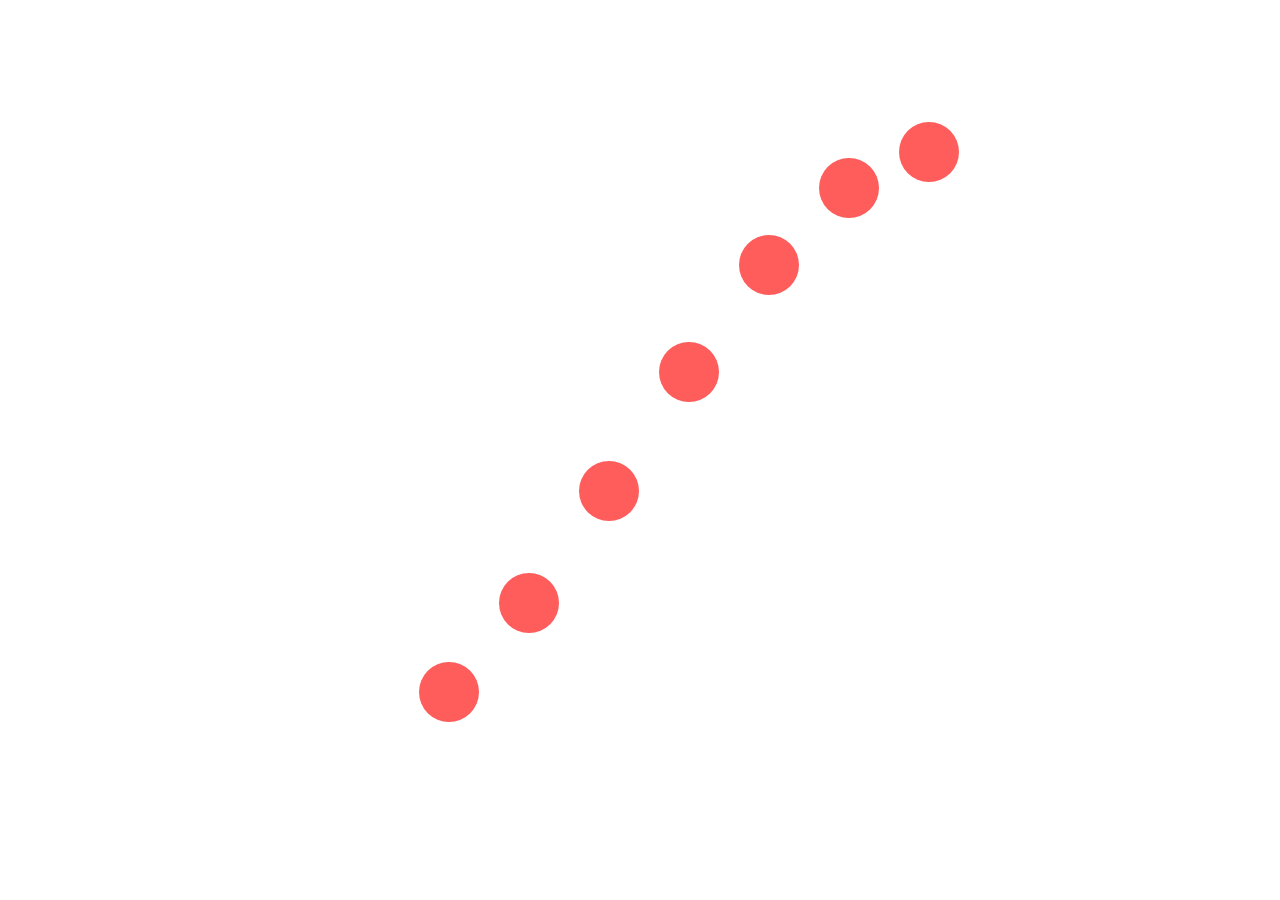
==== examples/frame/index.html @ fc6bbe8c "clean up repo and add examples" ====
<!DOCTYPE html>
<html lang="en">
	<head>
		<title>Frame</title>
		<link rel="stylesheet" href="../../src/style.css" />
	</head>
	<body>
		<script src="../../src/import.js" type="module"></script>
		<script type="module">


			class Sino extends Body {
				life = 0
				velocity = new Vector(0.5, 0)
				frame() {
					let relative_y = (Math.sin(this.position.x/200) + 1.5 ) / 3
					this.position.y = relative_y * window.innerHeight

					if (this.position.x > window.innerWidth){
						this.position.x = 0
					}
				}
			}

			new Sino().position.x = 80
			new Sino().position.x = 160
			new Sino().position.x = 240
			new Sino().position.x = 320
			new Sino().position.x = 400
			new Sino().position.x = 480
			new Sino().position.x = 560


		</script>
	</body>
</html>
---- src/style.css ----
.Looper {
	position: absolute;
	text-align: center;
	border-radius: 50%;
	background-color: #ff3333;
	opacity: 0.8;

	/*
		set by Plada 
		top, left, width, height
	*/

	/*
		optional
		background-color
	*/
}

.Visual {
	/*background-color: blue;*/
}
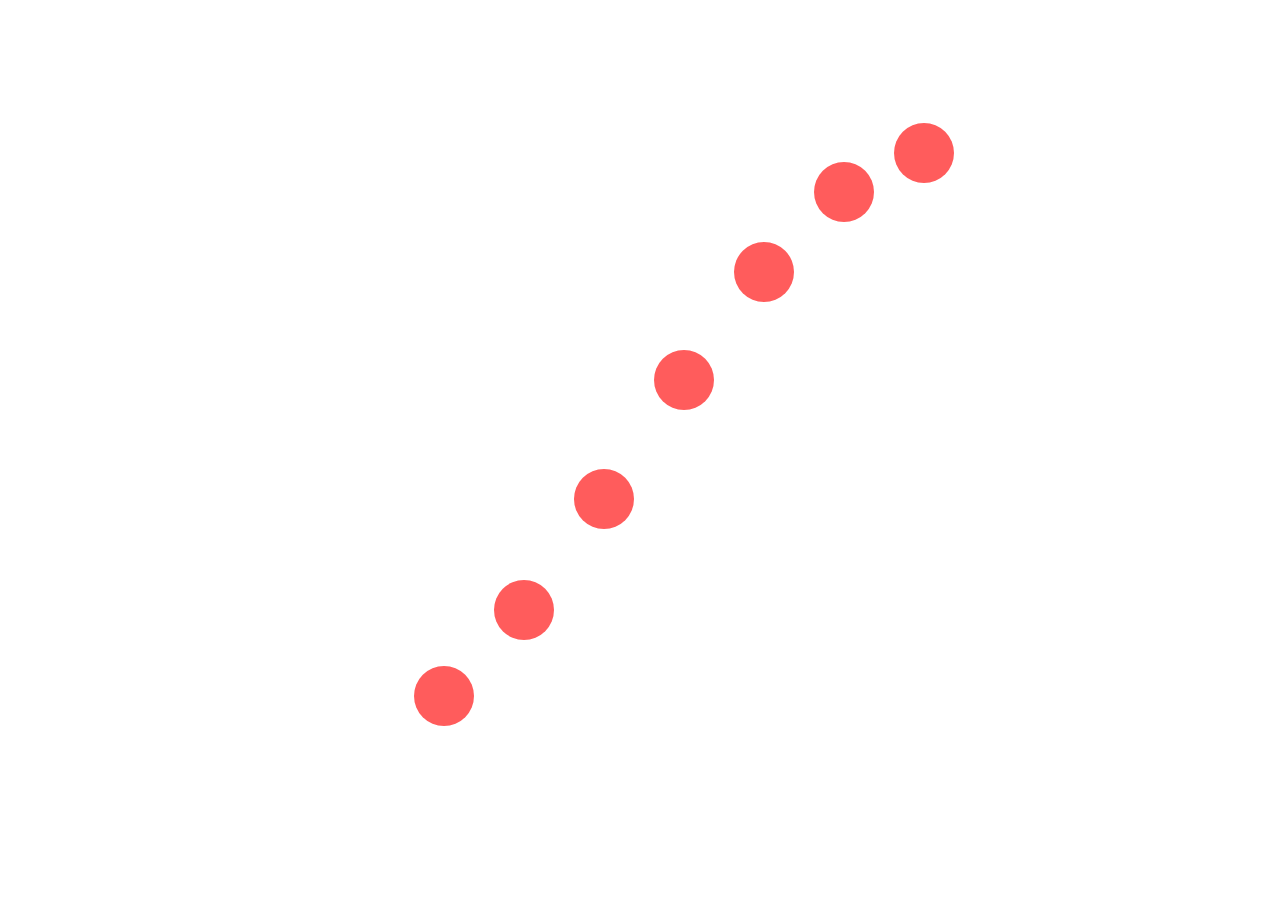
==== commit 2d26337d: "teleport functionality" ====
--- a/examples/frame/index.html
+++ b/examples/frame/index.html
@@ -10,15 +10,11 @@
 
 
 			class Sino extends Body {
-				life = 0
+				teleport = true
 				velocity = new Vector(0.5, 0)
 				frame() {
 					let relative_y = (Math.sin(this.position.x/200) + 1.5 ) / 3
 					this.position.y = relative_y * window.innerHeight
-
-					if (this.position.x > window.innerWidth){
-						this.position.x = 0
-					}
 				}
 			}
 
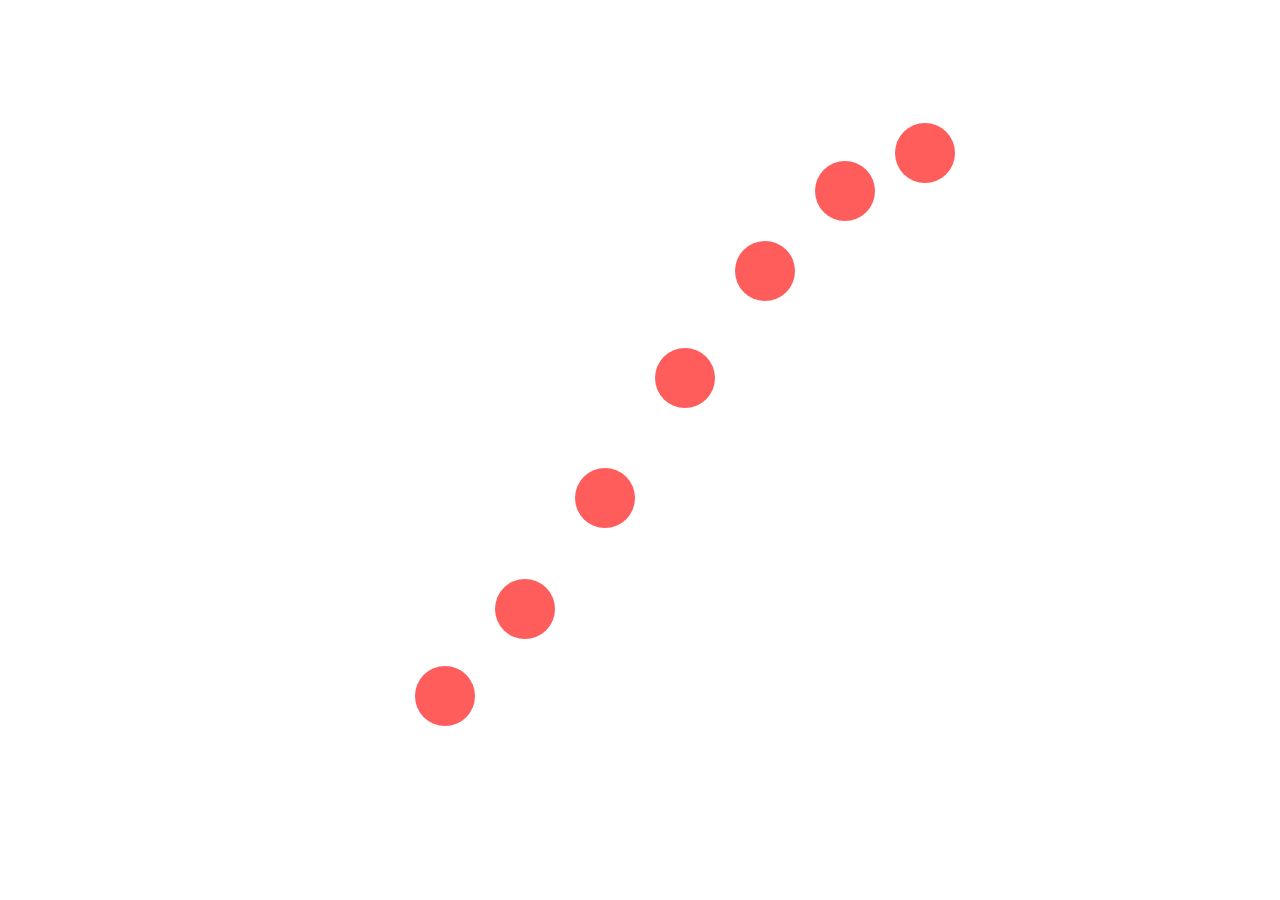
==== commit c5de29e7: "change build output" ====
--- a/examples/frame/index.html
+++ b/examples/frame/index.html
@@ -13,7 +13,7 @@
 				teleport = true
 				velocity = new Vector(0.5, 0)
 				frame() {
-					let relative_y = (Math.sin(this.position.x/200) + 1.5 ) / 3
+					let relative_y = (Math.sin(this.position.x / 200) + 1.5) / 3
 					this.position.y = relative_y * window.innerHeight
 				}
 			}
